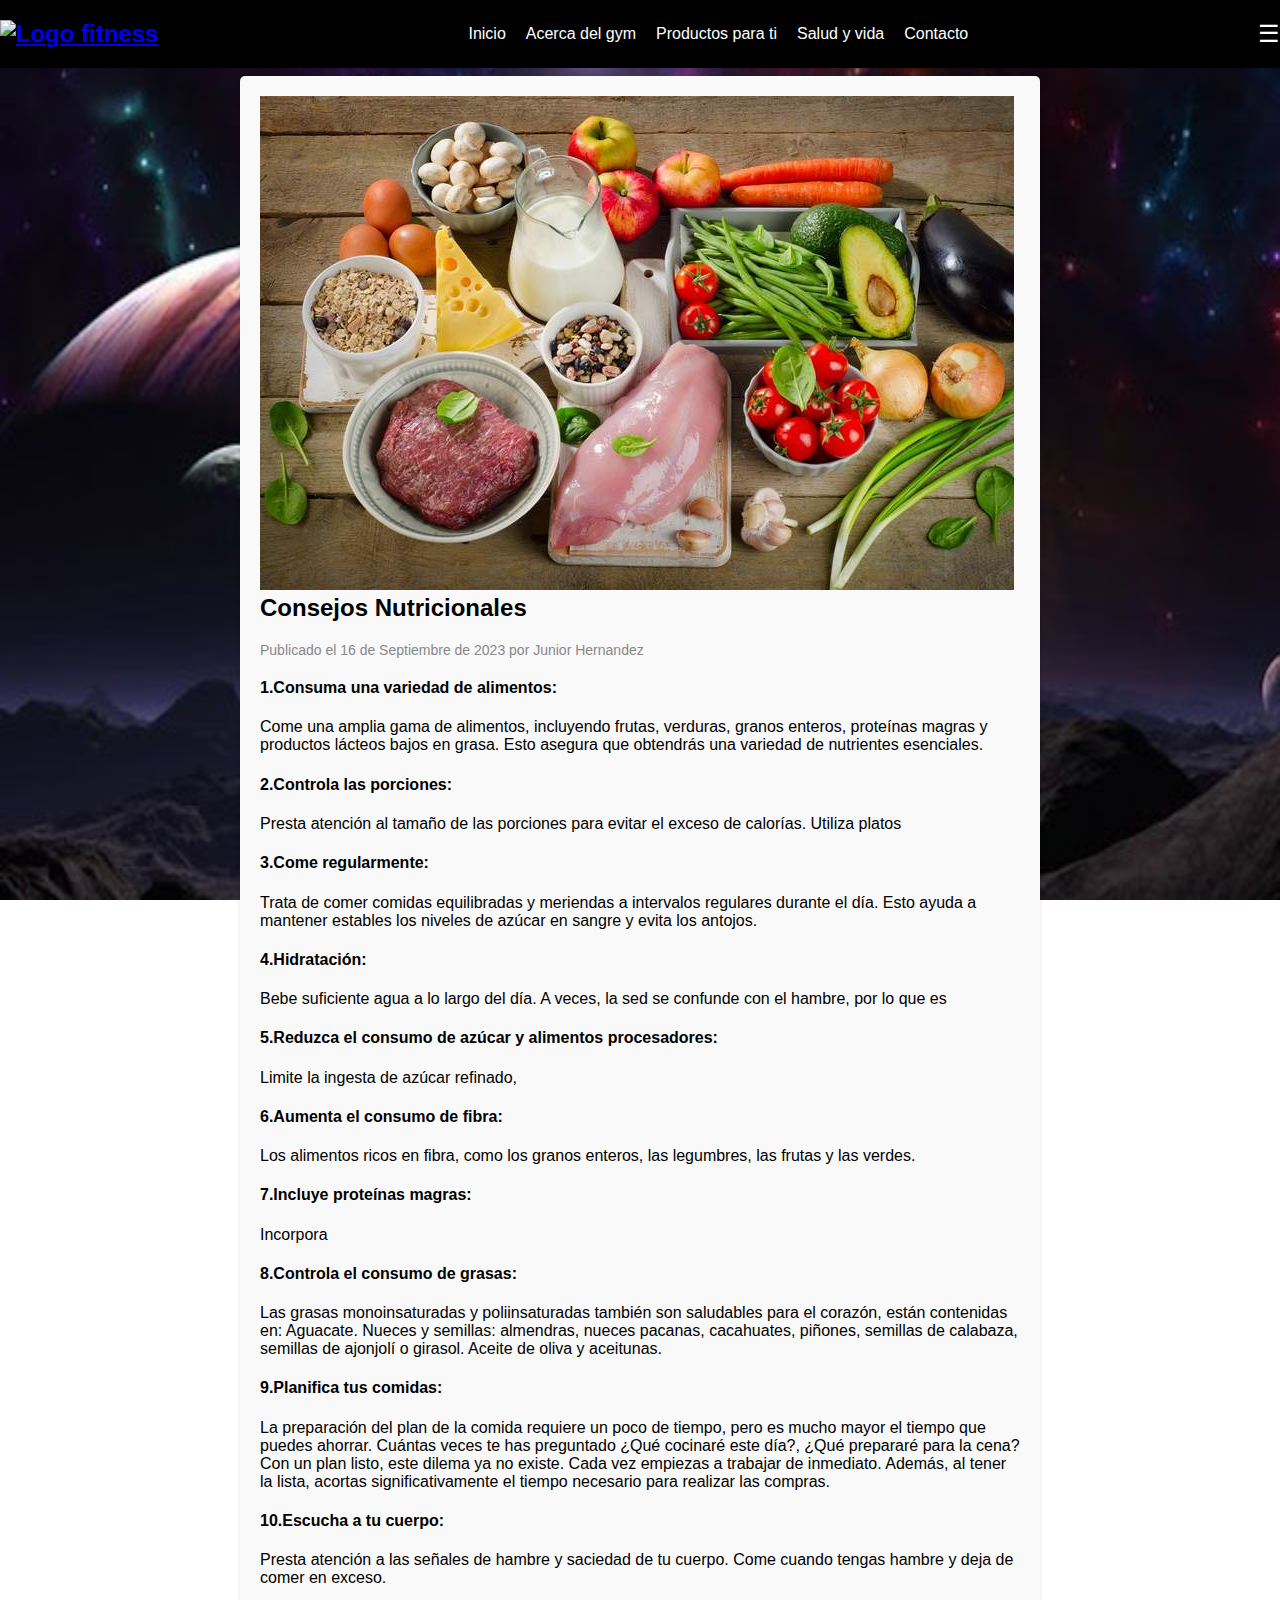
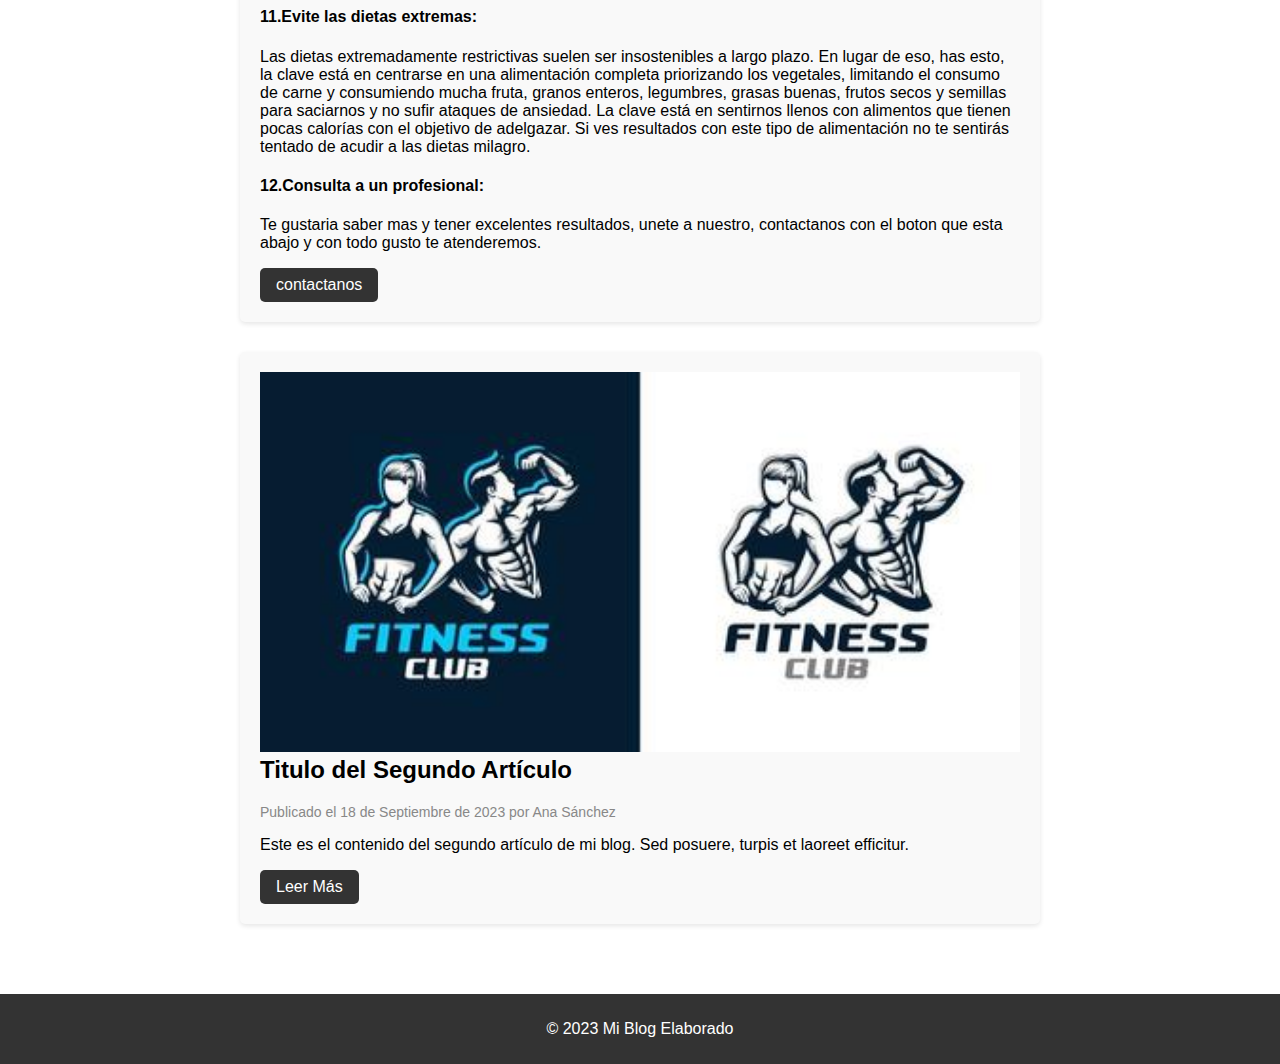
==== Salud y vida.html @ a2a2e820 "Add files via upload" ====
<!DOCTYPE html>
<html lang="es">
<head>
    <meta charset="UTF-8">
    <meta name="viewport" content="width=device-width, initial-scale=1.0">
    <title>Salud y vida</title>
    <link rel="stylesheet" href="styles-Salud-y-vida.css">
</head>
<body>
    <header>
        <div class="logo"><a href="index.html"><img src="logos/alexander-gym-sin fondo.png" alt="Logo fitness" height="60px" width="150px"></a> </a></div>
        <input type="checkbox" id="nav-toggle" class="nav-toggle">
        <nav>
            <ul>
                <li><a href="index.html">Inicio</a></li>
                <li><a href="Acerca del gym.html">Acerca del gym</a></li>
                <li><a href="Productos para ti.html">Productos para ti</a></li>
                <li><a href="Salud y vida.html">Salud y vida</a></li>
                <li><a href="contacto.html">Contacto</a></li>
            </ul>
        </nav>
        <label for="nav-toggle" class="nav-toggle-label">&#9776;</label>
    </header>

    <br></br>

    <main>
        <article class="post">
            <img src="img/nutricion.jpeg" alt="Imagen nutricion" height="1000">
            <h2>Consejos Nutricionales</h2>
            <p class="meta">Publicado el 16 de Septiembre de 2023 por Junior Hernandez</p>
            <p><h4>1.Consuma una variedad de alimentos:</h4> Come una amplia gama de alimentos, incluyendo frutas, verduras, granos enteros, proteínas magras y productos lácteos bajos en grasa. Esto asegura que obtendrás una variedad de nutrientes esenciales.</p>
            <p><h4>2.Controla las porciones:</h4> Presta atención al tamaño de las porciones para evitar el exceso de calorías. Utiliza platos</p>
            <p><h4>3.Come regularmente:</h4> Trata de comer comidas equilibradas y meriendas a intervalos regulares durante el día. Esto ayuda a mantener estables los niveles de azúcar en sangre y evita los antojos.</p>
            <p><h4>4.Hidratación:</h4> Bebe suficiente agua a lo largo del día. A veces, la sed se confunde con el hambre, por lo que es</p>
            <p><h4>5.Reduzca el consumo de azúcar y alimentos procesadores:</h4> Limite la ingesta de azúcar refinado,</p>
            <p><h4>6.Aumenta el consumo de fibra:</h4>Los alimentos ricos en fibra, como los granos enteros, las legumbres, las frutas y las verdes.</p>
            <p><h4>7.Incluye proteínas magras:</h4> Incorpora</p>
            <p><h4>8.Controla el consumo de grasas:</h4>Las grasas monoinsaturadas y poliinsaturadas también son saludables para el corazón, están contenidas en: Aguacate. Nueces y semillas: almendras, nueces pacanas, cacahuates, piñones, semillas de calabaza, semillas de ajonjolí o girasol. Aceite de oliva y aceitunas.</p>
            <p><h4>9.Planifica tus comidas:</h4>La preparación del plan de la comida requiere un poco de tiempo, pero es mucho mayor el tiempo que puedes ahorrar. Cuántas veces te has preguntado ¿Qué cocinaré este día?, ¿Qué prepararé para la cena? Con un plan listo, este dilema ya no existe. Cada vez empiezas a trabajar de inmediato. Además, al tener la lista, acortas significativamente el tiempo necesario para realizar las compras.</p>
            <p><h4>10.Escucha a tu cuerpo:</h4> Presta atención a las señales de hambre y saciedad de tu cuerpo. Come cuando tengas hambre y deja de comer en exceso.</p>
            <p><h4>11.Evite las dietas extremas:</h4> Las dietas extremadamente restrictivas suelen ser insostenibles a largo plazo. En lugar de eso, has esto, la clave está en centrarse en una alimentación completa priorizando los vegetales, limitando el consumo de carne y consumiendo mucha fruta, granos enteros, legumbres, grasas buenas, frutos secos y semillas para saciarnos y no sufir ataques de ansiedad. La clave está en sentirnos llenos con alimentos que tienen pocas calorías con el objetivo de adelgazar. Si ves resultados con este tipo de alimentación no te sentirás tentado de acudir a las dietas milagro.</p>
            <p><h4>12.Consulta a un profesional:</h4>Te gustaria saber mas y tener excelentes resultados, unete a nuestro, contactanos con el boton que esta abajo y con todo gusto te atenderemos.</p>
            <a href="https://api.whatsapp.com/send/?phone=50487651844">contactanos</a>
        </article>

        <article class="post">
            <img src="img/fitness-club.jpg" alt="Imagen ganar masa muscular" height="1000px" width="1000px">
            <h2>Titulo del Segundo Artículo</h2>
            <p class="meta">Publicado el 18 de Septiembre de 2023 por Ana Sánchez</p>
            <p>Este es el contenido del segundo artículo de mi blog. Sed posuere, turpis et laoreet efficitur.</p>
            <a href="#">Leer Más</a>
        </article>

        <!-- Puedes agregar más artículos aquí -->
    </main>

    <script src="https://static.elfsight.com/platform/platform.js" data-use-service-core defer></script>
        <div class="elfsight-app-413ab507-2f66-4f2b-8ca5-dc63e3fca289"></div>


    <footer>
        <p>&copy; 2023 Mi Blog Elaborado</p>
    </footer>
</body>
</html>
---- styles-Salud-y-vida.css ----
/* Estilos generales */
body {
    font-family: Arial, sans-serif;
    margin: 0;
    padding: 0;
    background-image: url(img/fondo-galaxia-planetas.jpg);
    background-repeat: no-repeat;
    background-attachment: fixed;
    background-size: 100% 100%;
}

/* Estilos del encabezado */
header {
    background-color: #000000;
    color: #340094;
    padding: 20px 0;
    display: flex;
    justify-content: space-between;
    align-items: center;
    position: fixed;
    width: 100%;
    top: 0;
    z-index: 1000;
}

.logo {
    font-size: 24px;
    font-weight: bold;
}

nav ul {
    list-style: none;
    margin: 0;
    padding: 0;
    display: flex;
}

nav li {
    margin-left: 20px;
}

nav a {
    text-decoration: none;
    color: #ffffff;
    transition: color 0.3s ease;
}

/* Estilos del menú interactivo */
.nav-toggle {
    display: none;
}

.nav-toggle-label {
    cursor: pointer;
    font-size: 24px;
}

nav ul {
    display: flex;
    align-items: center;
}

/* Estilos del contenido principal */
main {
    padding-top: 100px;
}

/* Estilos de la sección de héroe */
.hero {
    background-image: url("imagen-hero.jpg");
    background-size: cover;
    background-position: center;
    color: #ffffff;
    text-align: center;
    padding: 100px 0;
}

.hero h1 {
    font-size: 36px;
    margin-bottom: 20px;
}

.cta-button {
    display: inline-block;
    background-color: #ffcc00;
    color: #333;
    padding: 10px 20px;
    text-decoration: none;
    border-radius: 5px;
    transition: background-color 0.3s ease;
}

.cta-button:hover {
    background-color: #333;
    color: #fff;
}

/* Estilos de la sección Acerca de */
.about {
    background-color: #f9f9f9;
    padding: 50px;
    text-align: center;
}

.about h2 {
    font-size: 24px;
    margin-bottom: 20px;
}

/* Estilos del pie de página */
footer {
    background-color: #000000;
    color: #fff;
    text-align: center;
    padding: 10px 0;
}

/* Efectos interactivos */
nav a:hover {
    color: #0b009e;
}

/* El estilo del contenido */

/* Estilos generales */
body {
    font-family: Arial, sans-serif;
    margin: 0;
    padding: 0;
}

/* Estilos del encabezado */
header {
    
    color: #fff;
    padding: 20px 0;
    text-align: center;
}

/* Estilos del contenido principal */
main {
    max-width: 800px;
    margin: 20px auto;
    padding: 20px;
}

/* Estilos de los artículos */
.post {
    background-color: #f9f9f9;
    padding: 20px;
    margin-bottom: 30px;
    border-radius: 5px;
    box-shadow: 0 2px 5px rgba(0, 0, 0, 0.1);
}

.post img {
    max-width: 100%;
    height: auto;
}

.post h2 {
    font-size: 24px;
    margin-top: 0;
}

.post .meta {
    color: #888;
    font-size: 14px;
    margin-bottom: 10px;
}

/* Estilos del pie de página */
footer {
    background-color: #333;
    color: #fff;
    text-align: center;
    padding: 10px 0;
}

/* Enlace Leer Más */
.post a {
    display: inline-block;
    background-color: #333;
    color: #fff;
    text-decoration: none;
    padding: 8px 16px;
    border-radius: 5px;
    transition: background-color 0.3s ease;
}

.post a:hover {
    background-color: #ffcc00;
}
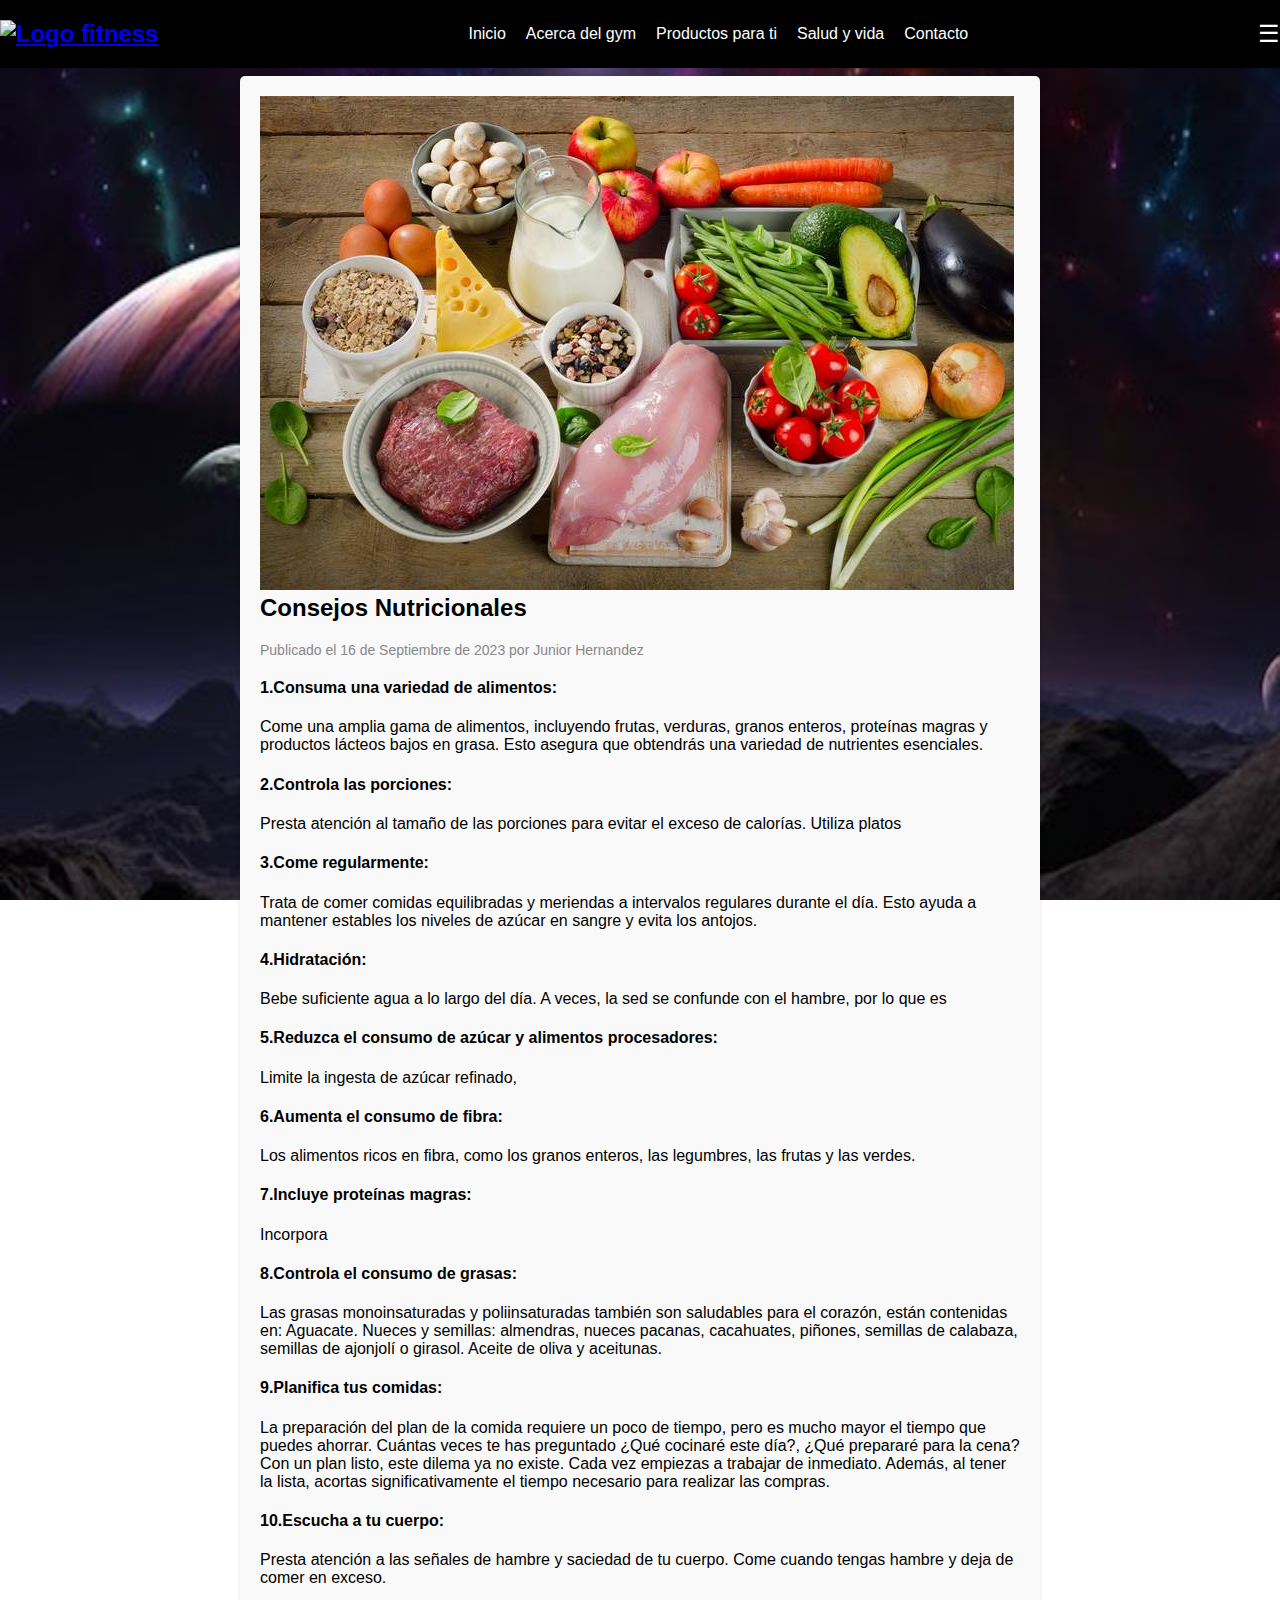
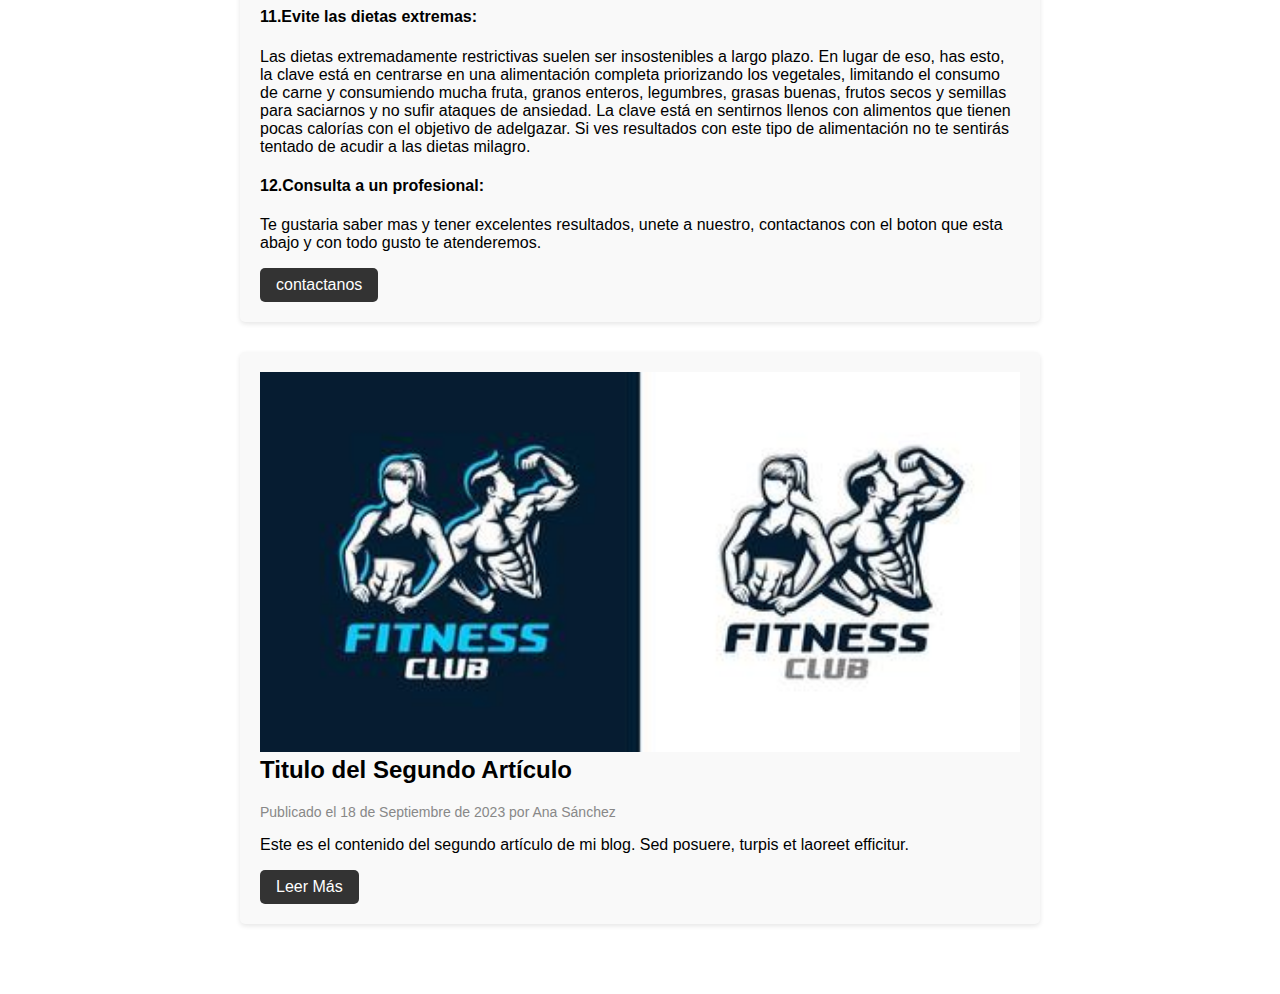
==== commit 2a4385ff: "Add files via upload" ====
--- a/Salud y vida.html
+++ b/Salud y vida.html
@@ -59,8 +59,5 @@
         <div class="elfsight-app-413ab507-2f66-4f2b-8ca5-dc63e3fca289"></div>
 
 
-    <footer>
-        <p>&copy; 2023 Mi Blog Elaborado</p>
-    </footer>
 </body>
 </html>
